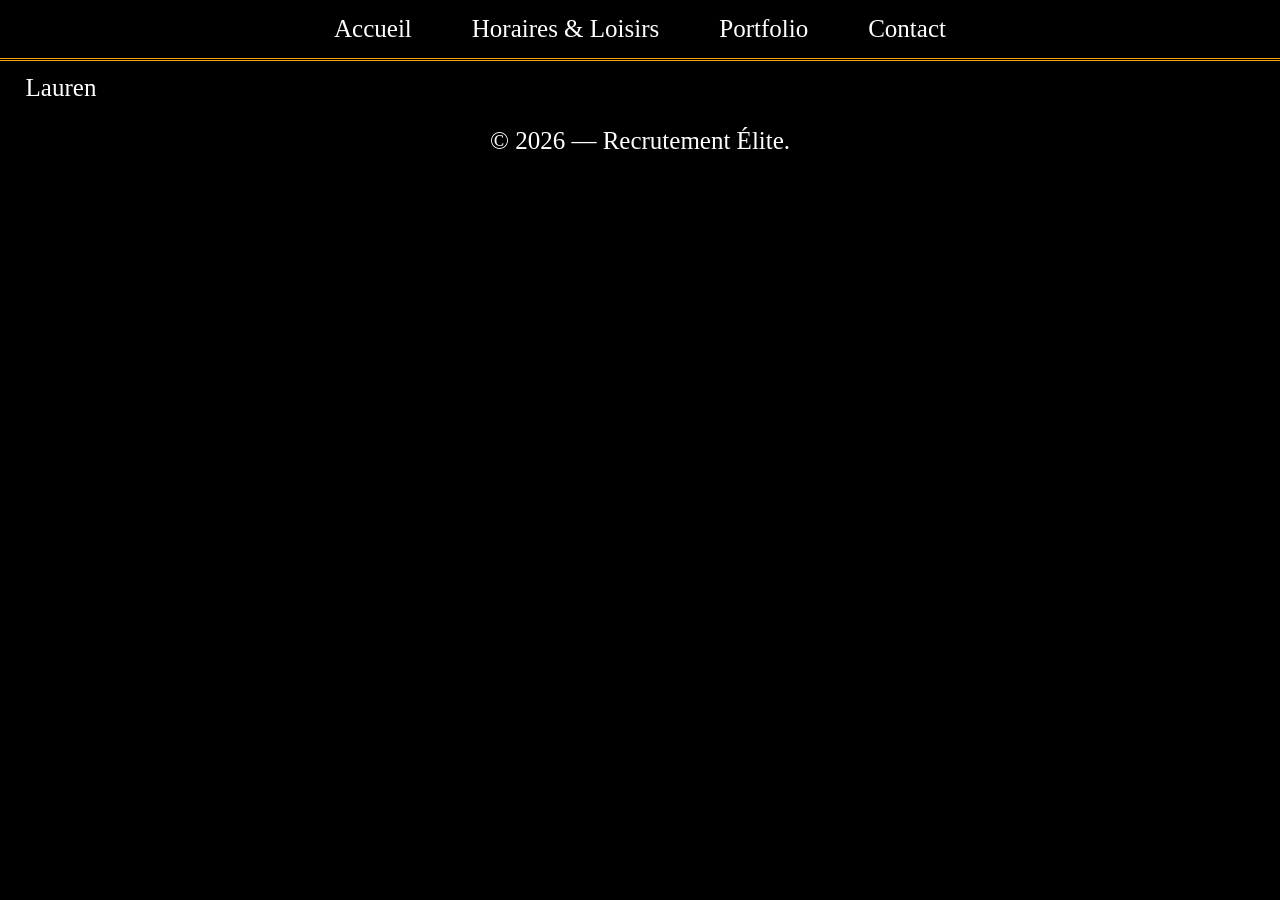
==== client/pages/contact.html @ 4969d4cc "Basic bitch foundation" ====
<!DOCTYPE html>
<html lang="fr">
<head>
    <meta charset="UTF-8">
    <meta name="viewport" content="width=device-width, initial-scale=1.0">
    <title>Recrutement Élite</title>
    <link rel="stylesheet" href="../css/style.css">
</head>
<body>
    <header>
        <nav>
            <ul>
                <li><a href="../../index.html">Accueil</a></li>
                <li><a href="loisirs.html">Horaires & Loisirs</a></li>
                <li><a href="portfolio.html">Portfolio</a></li>
                <li><a href="contact.html">Contact</a></li>
            </ul>
        </nav>
    </header>
    <main>
        <p>Lauren</p>
    </main>
    <footer>
    <p>© 2026 — Recrutement Élite.</p>
    </footer>
</body>
</html>
---- client/css/style.css ----
/* 

CODE COULEUR:

#000000 black
#14213d bleu foncé
#fca311 gold
#e5e5e5 gris
#ffffff blanc

*/




header {
    background-color: #000000;
    border-bottom-style: double ;
    border-color: #fca311;
}

body {
    margin: 0;
    background-color: #000000;
    font-family:'Times New Roman', Times, serif;
}

footer {
    color: #ffff;
    display: flex;
    justify-content: center;
}

nav ul {
    display: flex;
    justify-content: center;
    list-style: none;
    margin: 0;
    padding: 0;
    display: flex;
}

h2 {
    font-family:'Times New Roman', Times, serif;
    font-size: 100px;
    font-weight: 700;
    background: linear-gradient(15deg, #fca311 10%, #ffff 100%);
    -webkit-background-clip: text;
    -webkit-text-fill-color: transparent;
    background-clip: text;
    padding: 0%;
    margin: 1% 2%;
}

p {
    color: #ffff;
    margin: 1% 2%;
    font-size: 25px;
}

nav a {
    font-size: 25px;
    display: block;
    padding: 15px 30px;
    color: white;
    text-decoration: none;
}

nav a:hover {
    background-color: #14213d;
}

div {
    margin: 2%;
    display: flex;
    justify-content: center;
}

.div-auto-size {
    display: flex;
    justify-content: center;
    background: #000000;
    padding: 30px;
    border-radius: 0px;
    margin: 0%;
    border-color: #fca311;
    border-bottom-style: double;
}

.gradient-title {
    font-family:'Times New Roman', Times, serif;
    font-size: 150px;
    font-weight: 700;
    background: linear-gradient(15deg, #fca311 30%, #ffff 100%);
    -webkit-background-clip: text;
    -webkit-text-fill-color: transparent;
    background-clip: text;
    margin: 0 0 1rem 0;
    line-height: 1.2;
}



.section {
    display: flex;
    flex-direction: column;
    gap: 1%;
    border-color: #fca311;
    border-style: double;
    margin: 3%;
}
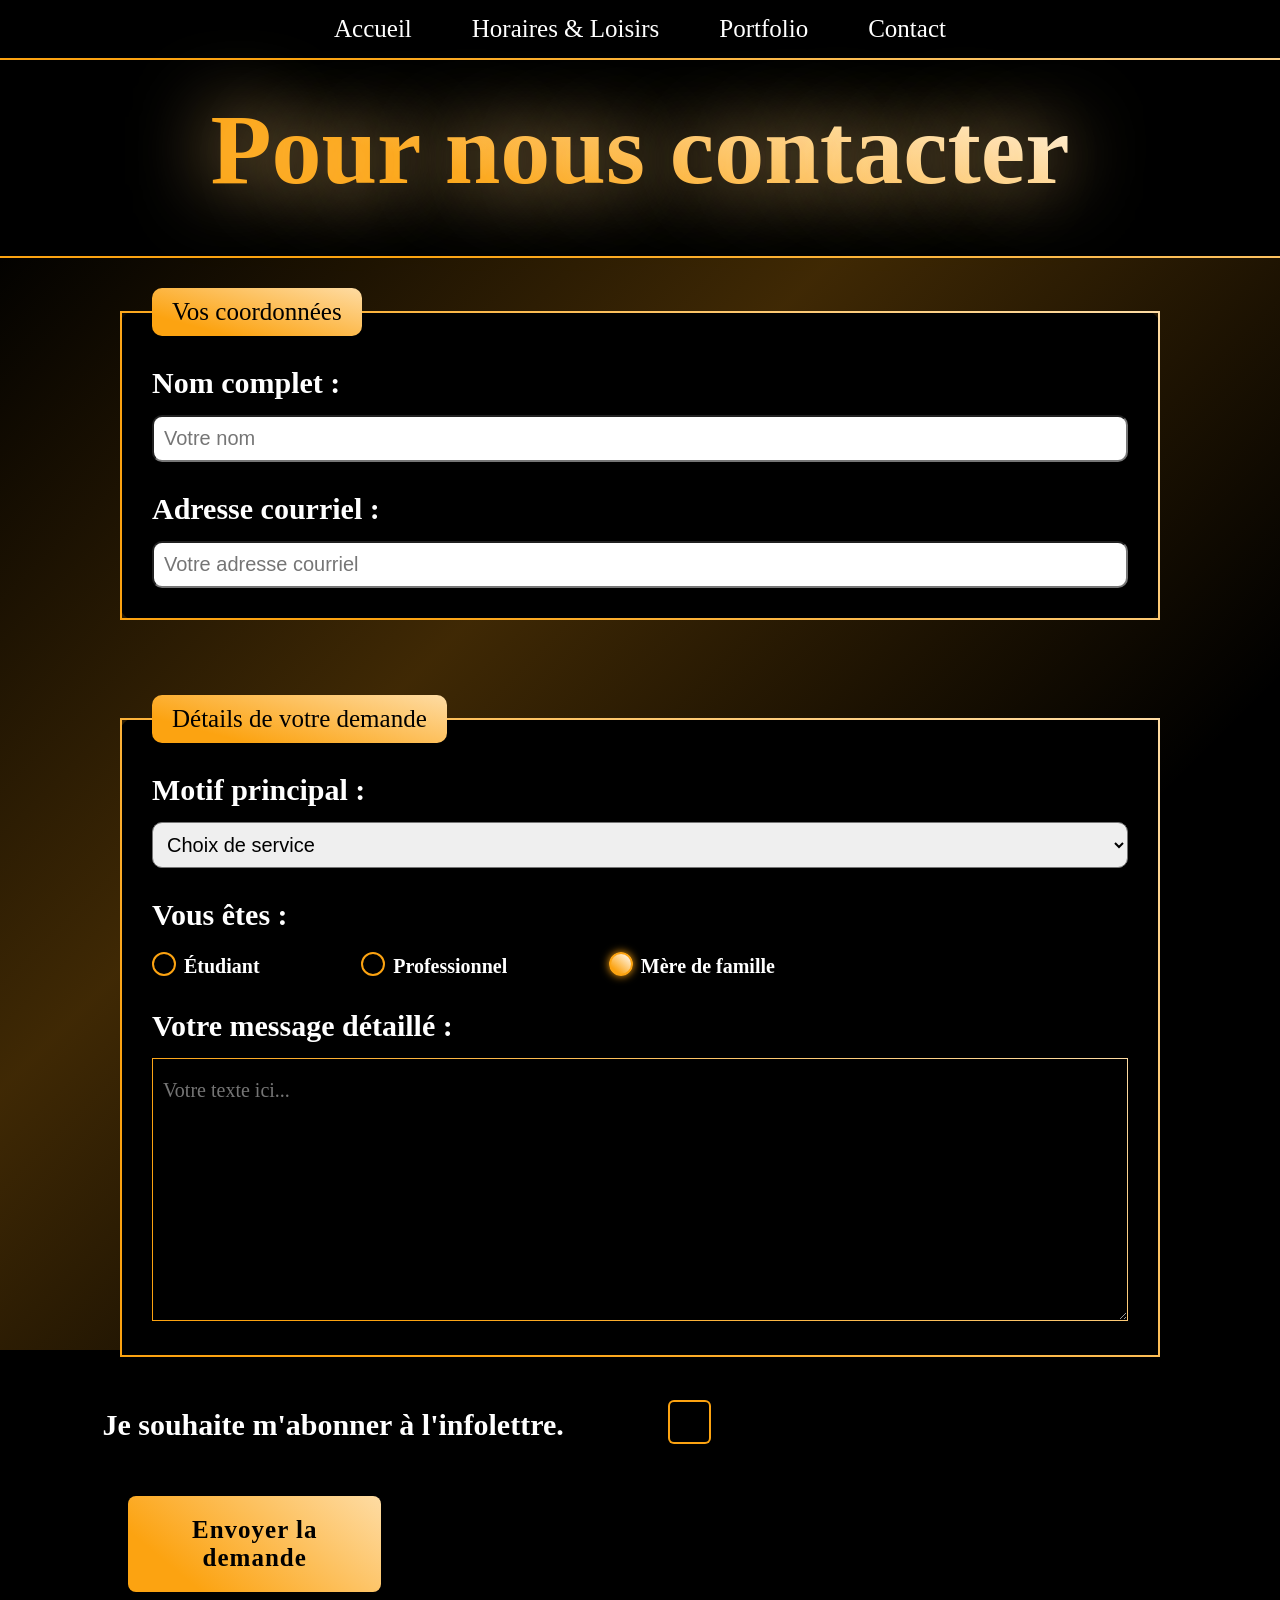
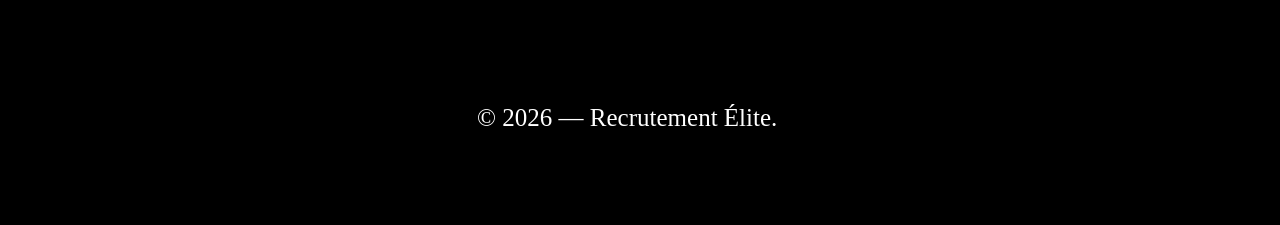
==== commit cc82a2f9: "Basic Bitch COMPLETED PAGES J'ai fait ma partie" ====
--- a/client/pages/contact.html
+++ b/client/pages/contact.html
@@ -18,7 +18,66 @@
         </nav>
     </header>
     <main>
-        <p>Lauren</p>
+        <div class="div-auto-size">
+            <h1 class="gradient-subtitle">Pour nous contacter</h1>
+        </div>
+
+        <form action="../../serveur/traitement.php">
+            <fieldset>
+                <legend>Vos coordonnées</legend>
+
+                <label for="nom">Nom complet :</label>
+                <input type="text" id="nom" name="nom" placeholder="Votre nom">
+
+                <label for="courriel">Adresse courriel :</label>
+                <input type="email" id="courriel" name="courriel" placeholder="Votre adresse courriel">
+            </fieldset>
+
+            <fieldset>
+                <legend>Détails de votre demande</legend>
+
+                <label for="service">Motif principal :</label>
+                <select id="service" name="service" placeholder="Votre nom">
+                    <option value="">Choix de service</option>
+                    <option value="prog">Programmation</option>
+                    <option value="finance">Planification financière</option>
+                    <option value="projet">Gestion de projet</option>
+                </select>
+
+                <h3>Vous êtes :</h3>
+
+
+                <div>
+                    <input class="radio" type="radio" id="prog" name="service" value="programmation">
+                    <label for="prog">Étudiant</label>
+
+                    <input class="radio" type="radio" id="finance" name="service" value="finance">
+                    <label for="finance">Professionnel</label>
+
+                    <input class="radio" type="radio" id="projet" name="service" value="projet" checked>
+                    <label for="projet">Mère de famille</label>
+                </div>
+
+                <br>
+
+                <label for="description">Votre message détaillé :</label>
+                <textarea id="description" name="description" value="description" placeholder="Votre texte ici..."></textarea>
+
+
+            </fieldset>
+            
+            <div class="checkbox-container">
+                <label class="checkbox-label" for="check">Je souhaite m'abonner à l'infolettre.</label>
+                <input type="checkbox" id="info" name="infolettre" value="info">
+            </div>
+
+            <div class="btn-wrapper">
+                <button type="submit">Envoyer la demande</button>
+            </div>
+            
+            
+            
+        </form>
     </main>
     <footer>
     <p>© 2026 — Recrutement Élite.</p>
--- a/client/css/style.css
+++ b/client/css/style.css
@@ -11,24 +11,237 @@
 */
 
 
-
+* {
+    box-sizing: border-box;
+}
 
 header {
     background-color: #000000;
-    border-bottom-style: double ;
-    border-color: #fca311;
+    border-image: linear-gradient(15deg, #fca311 20%, #ffffff 150%);
+    border-image-slice: 1;
+    border-bottom: 2px double #fca311; 
 }
 
 body {
     margin: 0;
     background-color: #000000;
     font-family:'Times New Roman', Times, serif;
+    position: relative;
+    overflow-x: hidden;
+}
+
+body::before {
+    content: '';
+    position: fixed;
+    top: -50%;
+    left: -50%;
+    width: 200%;
+    height: 200%;
+    background: linear-gradient(
+    135deg,      /* perpendiculaire à la diagonale */
+    transparent 30%,
+    rgba(252, 162, 17, 0.252) 50%,
+    transparent 70%
+    );
+    animation: shimmer 6s infinite linear;
+    pointer-events: none;
+    z-index: -10;
+}
+
+@keyframes shimmer {
+    0%   { transform: translate(-60%, -60%); }
+    100% { transform: translate(60%, 60%); }
 }
 
 footer {
     color: #ffff;
     display: flex;
     justify-content: center;
+    margin-top: 100px;
+    margin-bottom: 80px;
+}
+
+form {
+    display: flex;
+    flex-direction: column;
+    gap: 15px;
+}
+
+fieldset{
+    margin: 30px 120px;
+    border-image: linear-gradient(40deg, #fca311 20%, #ffffff 150%);
+    border-image-slice: 1;
+
+    border-radius: 15px;
+    padding: 30px 30px 0 30px;
+    
+    /* Forcer le rendu correct */
+    appearance: none;
+    -webkit-appearance: none;
+    background-color: #000000;
+}
+
+legend{
+    background: linear-gradient(15deg, #fca311 20%, #ffffff 150%);
+    padding: 10px 20px;
+    border-radius: 10px;
+    color: #000000;
+    font-size: 25px;
+}
+
+select{
+    width: 100%;
+    border-radius: 10px;
+    margin: 15px 0 30px 0;
+    padding: 10px;
+    font-size: 20px;
+    cursor: pointer;
+}
+
+label {
+    color: #ffffff;
+    font-size: 30px;
+    font-weight: bold;
+    margin: 0 10% 0px 0px;
+}
+
+input{
+    width: 100%;
+    padding: 10px;
+    font-size: 20px;
+    border-radius: 10px;
+    margin: 15px 0 30px 0;
+}
+
+input[type="checkbox"] {
+    appearance: none;
+    -webkit-appearance: none;
+    width: 3%;
+    border-radius: 4px;
+    background: #000000;
+    cursor: pointer;
+    vertical-align: middle;
+    margin: 0 0 0 8%;
+    padding: 40px 0px 0px 0px;
+    position: relative;
+
+    /* Bordure dégradée via box-shadow */
+    box-shadow: 0 0 0 2px #fca311;
+}
+
+
+input[type="checkbox"]:checked {
+    background: linear-gradient(40deg, #fca311 20%, #ffffff 150%);
+    box-shadow: 0 0 30px #fca311;
+    padding: 5px 0 0 0;
+}
+
+
+input[type="checkbox"]:checked::after {
+    padding: 0px 0 0 0;
+    content: '✔';
+    font-size: 3px;
+    display: block;
+    color: #000000;
+    font-size: 13px;
+    text-align: center;
+    line-height: 35px;
+}
+
+
+input[type="checkbox"]:hover {
+    box-shadow: 0 0 0 2px #fca311, 0 0 50px #ffcc79;
+}
+
+input[type="text"]{
+    cursor: text;
+}
+
+input[type="radio"] {
+    appearance: none;
+    -webkit-appearance: none;
+    width: 18px;
+    height: 18px;
+    border: 2px solid #fca311;
+    border-radius: 50%;
+    cursor: pointer;
+    vertical-align: middle;
+    margin: 5px 4px 15px 0px;
+    background: #000000;
+}
+
+input[type="radio"]:checked {
+    background: linear-gradient(40deg, #fca311 20%, #ffffff 100%);
+    box-shadow: 0 0 8px #fca311;
+}
+
+input[type="radio"] + label {
+    color: #ffffff;
+    font-size: 20px;
+    cursor: pointer;
+}
+
+textarea {
+    padding: 10px;
+    background: #000000;
+    border-image: linear-gradient(40deg, #fca311 20%, #ffffff 150%);
+    border-image-slice: 1;
+
+    border-radius: 15px;
+    padding: 20px 20px 20% 10px;
+    
+    appearance: none;
+    -webkit-appearance: none;
+    color: #ffffff;
+    font-size: 20px;
+    font-family: 'Times New Roman', Times, serif;
+    width: 100%;
+    resize: vertical; 
+    margin: 15px 0 30px 0;
+}
+
+textarea:focus {
+    outline: none;
+    border-color: #ffffff;
+    box-shadow: 0 0 30px #ffcc79;
+}
+
+button[type="submit"] {
+    padding: 20px 10px;
+    background: linear-gradient(40deg, #fca311 20%, #ffffff 150%);
+    color: #000000;
+    border: none;
+    border-radius: 8px;
+    font-size: 25px;
+    font-weight: 700;
+    font-family: 'Times New Roman', Times, serif;
+    cursor: pointer;
+    letter-spacing: 1px;
+    transition: all 0.3s ease;
+    overflow: hidden;
+    width: 22%;
+    align-self: flex-end;
+}
+
+button[type="submit"]:hover {
+    background: linear-gradient(40deg, #ffffff 20%, #fca311 150%);
+    box-shadow: 0 0 20px #fca311;
+    transform: translateY(-2px); /* légère élévation */
+}
+
+button[type="submit"]:active {
+    transform: translateY(0px);
+    box-shadow: 0 0 10px #fca311;
+}
+
+nav ul li{
+    margin-bottom: 0;
+}
+
+h3{
+    color: #ffffff;
+    font-size: 30px;
+    margin: 0 0 15px 0;
 }
 
 nav ul {
@@ -40,22 +253,60 @@
     display: flex;
 }
 
+ul {
+    font-size: 20px;
+}
+
+li{
+    margin-bottom: 10px;
+}
+
 h2 {
     font-family:'Times New Roman', Times, serif;
-    font-size: 100px;
+    font-size: 70px;
     font-weight: 700;
-    background: linear-gradient(15deg, #fca311 10%, #ffff 100%);
+    background: linear-gradient(15deg, #fca311 20%, #ffff 80%);
     -webkit-background-clip: text;
     -webkit-text-fill-color: transparent;
     background-clip: text;
     padding: 0%;
     margin: 1% 2%;
+    text-shadow: 0px 0px 60px #ffcc79;
 }
 
 p {
     color: #ffff;
-    margin: 1% 2%;
+    margin: 1% 3% 1% 1%;
     font-size: 25px;
+}
+
+figure {
+    margin: 0;
+    width: 250px;     
+}
+
+figure img {
+  width: 100%;
+  display: block;
+}
+
+figcaption {
+  font-size: 1.2rem;
+  color: #ffffff;
+  text-align: center;
+  margin-top: 6px;
+}
+
+blockquote{
+    font-size: 30px;
+}
+
+blockquote p{
+    font-size: 40px;
+}
+
+figure:last-child {
+    margin-right: 0; 
 }
 
 nav a {
@@ -70,12 +321,6 @@
     background-color: #14213d;
 }
 
-div {
-    margin: 2%;
-    display: flex;
-    justify-content: center;
-}
-
 .div-auto-size {
     display: flex;
     justify-content: center;
@@ -83,8 +328,9 @@
     padding: 30px;
     border-radius: 0px;
     margin: 0%;
-    border-color: #fca311;
-    border-bottom-style: double;
+    border-image: linear-gradient(15deg, #fca311 20%, #ffffff 150%);
+    border-image-slice: 1;
+    border-bottom: 2px double #fca311;
 }
 
 .gradient-title {
@@ -97,16 +343,100 @@
     background-clip: text;
     margin: 0 0 1rem 0;
     line-height: 1.2;
-}
-
-
-
-.section {
+    text-shadow: 0px 0px 80px #ffcc79;
+}
+
+.gradient-subtitle {
+    font-family:'Times New Roman', Times, serif;
+    font-size: 100px;
+    font-weight: 700;
+    background: linear-gradient(15deg, #fca311 30%, #ffff 100%);
+    -webkit-background-clip: text;
+    -webkit-text-fill-color: transparent;
+    background-clip: text;
+    margin: 0 0 1rem 0;
+    line-height: 1.2;
+    text-shadow: 0px 0px 80px #ffcc79;
+}
+
+.checkbox-container{
+    flex-direction: row;
+}
+
+.description {
+    background: #14213d;
+    padding: 30px;
+    color: white;
+    margin: 10px 130px;
+    display: flex;
+    align-items: flex-start;
+    justify-content: space-between; 
+    box-shadow: 3px 3px 0px #e5e5e5;
+    border-radius: 15px;
+    font-family: 'Helvetica Neue', Helvetica, sans-serif;
+}
+
+.checkbox-label{
+    vertical-align: bottom;
+    margin: 0 0 0 8%;
+}
+
+.section-title {
     display: flex;
     flex-direction: column;
-    gap: 1%;
-    border-color: #fca311;
-    border-style: double;
-    margin: 3%;
-}
-
+    gap: 10px;
+    margin: 5% 5% 2% 5%;
+    padding: 5px;
+    background-color: #000000;
+    
+    border: 20px solid transparent;  
+    border-image: linear-gradient(15deg, #fca311 20%, #ffffff 150%);
+    border-image-slice: 1;
+    border-bottom: 2px double #fca311; 
+    border-top-style: hidden;
+    border-right-style: hidden;
+
+    box-shadow: 15px -8px 60px #fca311;
+    z-index: 0;
+}
+
+.figures-group {
+    display: flex;
+    gap: 15px;         
+    flex-shrink: 0;    
+}
+
+.radio {
+    width: 10%;
+}
+
+.quote{
+    background: linear-gradient(315deg, #ffffff 10%, #14213d 10%);
+    padding: 30px;
+    color: white;
+    margin: 10px 130px;
+    display: flex;
+    align-items: flex-start;
+    justify-content: space-between; 
+    box-shadow: 3px 3px 0px #e5e5e5;
+    border-radius: 15px;
+    margin-top: 30px;
+}
+
+.wrapper {
+    margin: 2%;
+    display: flex;
+    justify-content: center;
+}
+
+.btn-wrapper{
+    padding: 3% 0 0 10%;
+}
+
+.first-image{
+    margin-left: auto;
+}
+
+#vertical{
+    flex-direction: column;
+}
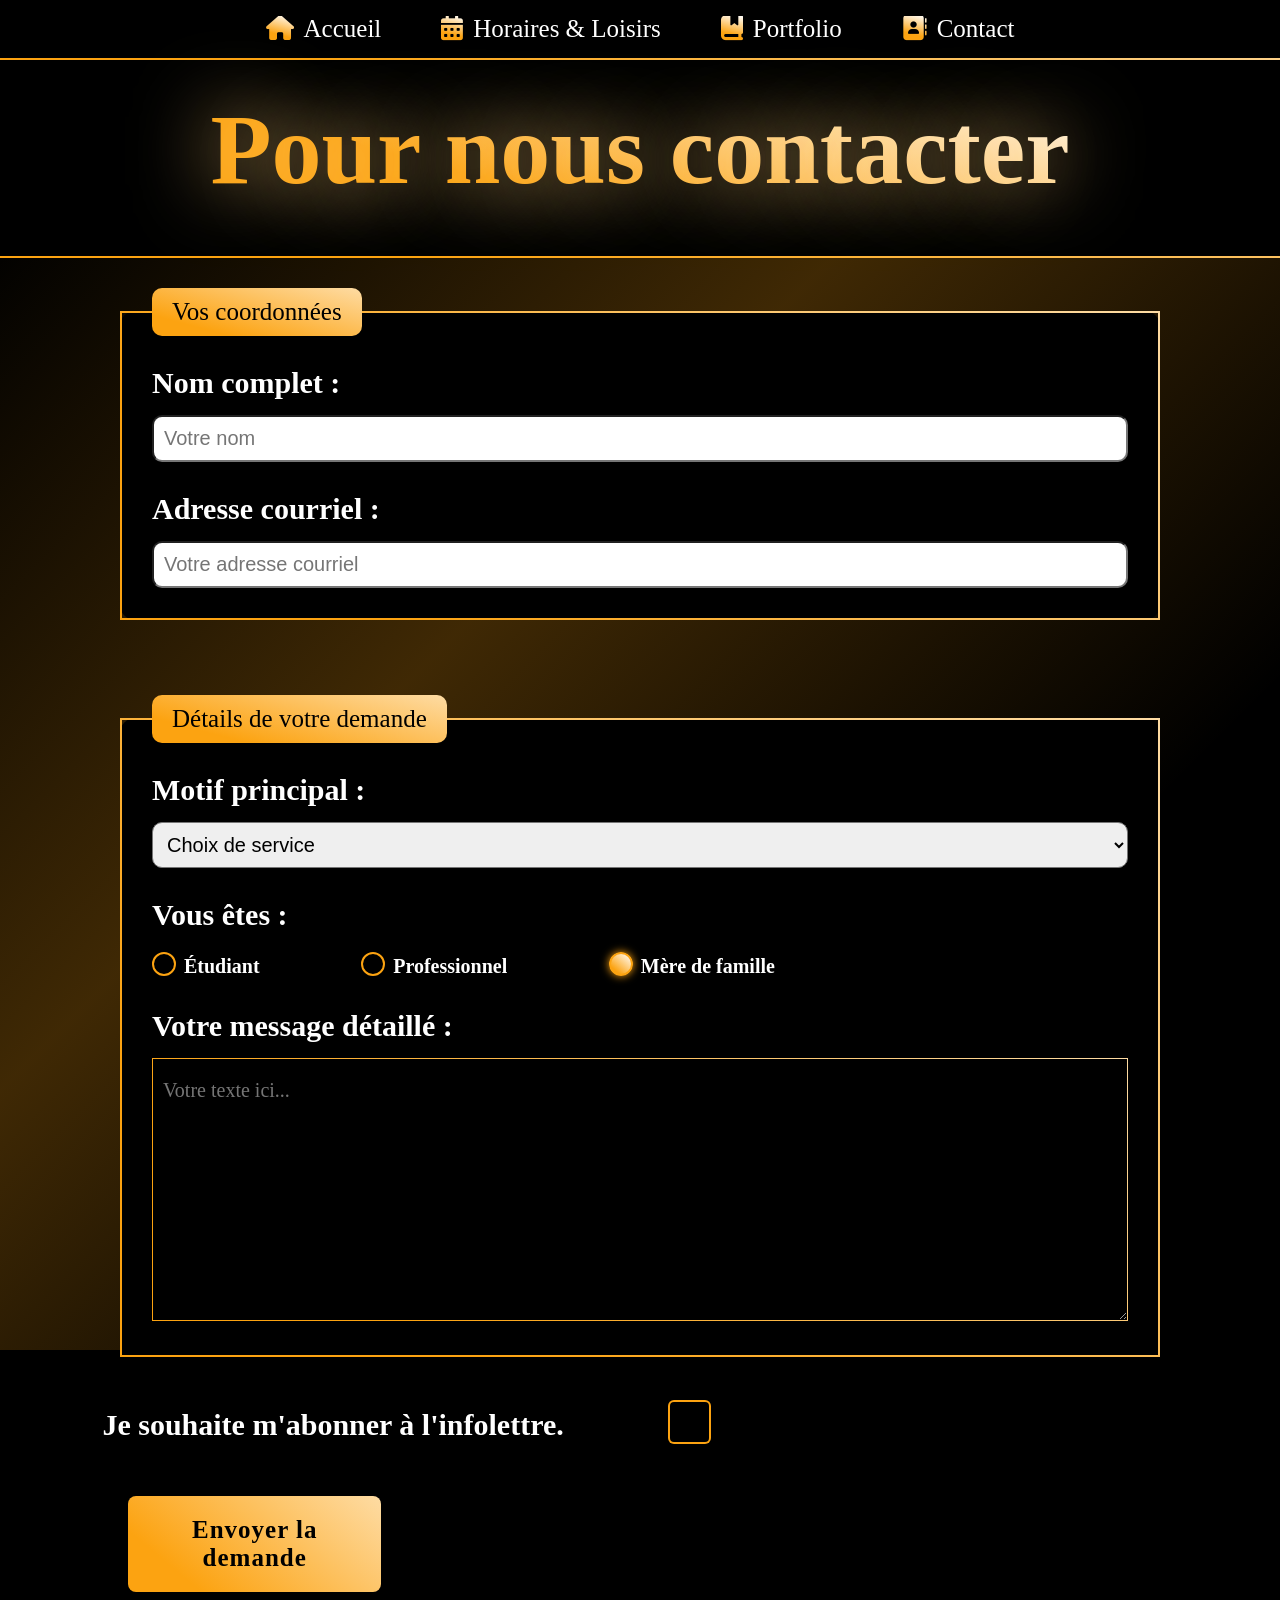
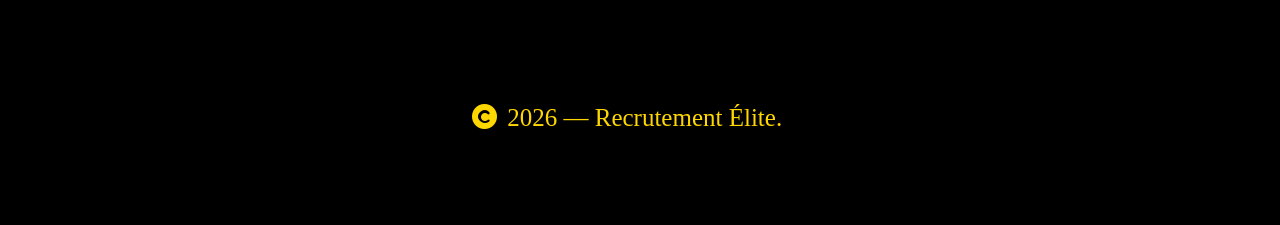
==== commit 5672ef0e: "A warm welcome inside of the new version of Recrutement ÉLITE" ====
--- a/client/pages/contact.html
+++ b/client/pages/contact.html
@@ -5,15 +5,16 @@
     <meta name="viewport" content="width=device-width, initial-scale=1.0">
     <title>Recrutement Élite</title>
     <link rel="stylesheet" href="../css/style.css">
+    <link rel="stylesheet" href="https://cdnjs.cloudflare.com/ajax/libs/font-awesome/6.7.2/css/all.min.css">
 </head>
 <body>
     <header>
         <nav>
             <ul>
-                <li><a href="../../index.html">Accueil</a></li>
-                <li><a href="loisirs.html">Horaires & Loisirs</a></li>
-                <li><a href="portfolio.html">Portfolio</a></li>
-                <li><a href="contact.html">Contact</a></li>
+                <li><a href="../../index.html"><i class="fa-solid fa-house"></i>Accueil</a></li>
+                <li><a href="loisirs.html"><i class="fa-solid fa-calendar-days"></i>Horaires & Loisirs</a></li>
+                <li><a href="portfolio.html"><i class="fa-solid fa-book-bookmark"></i>Portfolio</a></li>
+                <li><a href="contact.html"><i class="fa-solid fa-address-book"></i>Contact</a></li>
             </ul>
         </nav>
     </header>
@@ -80,7 +81,7 @@
         </form>
     </main>
     <footer>
-    <p>© 2026 — Recrutement Élite.</p>
+        <p><i class="fa-solid fa-copyright" id="icone-footer"></i>2026 — Recrutement Élite.</p>
     </footer>
 </body>
 </html>
--- a/client/css/style.css
+++ b/client/css/style.css
@@ -259,23 +259,11 @@
 
 li{
     margin-bottom: 10px;
-}
-
-h2 {
-    font-family:'Times New Roman', Times, serif;
-    font-size: 70px;
-    font-weight: 700;
-    background: linear-gradient(15deg, #fca311 20%, #ffff 80%);
-    -webkit-background-clip: text;
-    -webkit-text-fill-color: transparent;
-    background-clip: text;
-    padding: 0%;
-    margin: 1% 2%;
-    text-shadow: 0px 0px 60px #ffcc79;
+    color: gold;
 }
 
 p {
-    color: #ffff;
+    color: gold;
     margin: 1% 3% 1% 1%;
     font-size: 25px;
 }
@@ -320,6 +308,22 @@
 nav a:hover {
     background-color: #14213d;
 }
+
+i {
+  background: linear-gradient(15deg, #fca311 30%, #ffff 100%);
+  background-clip: text;
+  -webkit-text-fill-color: transparent;
+  color: transparent;
+  margin-right: 10px;
+}
+
+figcaption{
+    color: gold;
+}
+cite{
+    color: gold;
+}
+
 
 .div-auto-size {
     display: flex;
@@ -364,16 +368,15 @@
 }
 
 .description {
-    background: #14213d;
+    background: rgb(82, 82, 82);
     padding: 30px;
-    color: white;
     margin: 10px 130px;
     display: flex;
     align-items: flex-start;
     justify-content: space-between; 
-    box-shadow: 3px 3px 0px #e5e5e5;
+    box-shadow: 3px 3px 0px rgb(140, 140, 140);
     border-radius: 15px;
-    font-family: 'Helvetica Neue', Helvetica, sans-serif;
+    font-family: Georgia, serif;
 }
 
 .checkbox-label{
@@ -398,12 +401,56 @@
 
     box-shadow: 15px -8px 60px #fca311;
     z-index: 0;
-}
+
+    font-family:'Times New Roman', Times, serif;
+    font-size: 50px;
+    font-weight: 700;
+    background: linear-gradient(15deg, #fca311 20%, #ffff 80%);
+    -webkit-background-clip: text;
+    -webkit-text-fill-color: transparent;
+    background-clip: text;
+    padding: 0%;
+    margin: 50px;
+    text-shadow: 0px 0px 60px #ffcc79;
+}
+
+.section-title h2 {
+    margin: 30px;
+} 
+
+.section-title h1 {
+    margin: 30px;
+    font-size: 30px;
+} 
 
 .figures-group {
-    display: flex;
-    gap: 15px;         
-    flex-shrink: 0;    
+  padding: 30px;
+  display: flex;
+  gap: 10px;
+}
+
+.figures-group figure {
+  flex: 1;
+  margin: 0;
+}
+
+.figures-group img {
+  width: 100%;
+  height: 350px;
+  object-fit: cover;
+  box-shadow: 0 0 60px 5px #fca311;
+}
+
+.float-right {
+  float: right;
+  width: 180px;   
+  margin-right: 70px;
+}
+
+.float-right img {
+  width: 100%;
+  height: 270px;
+  box-shadow: 0 0 60px 5px #fca311;
 }
 
 .radio {
@@ -411,14 +458,13 @@
 }
 
 .quote{
-    background: linear-gradient(315deg, #ffffff 10%, #14213d 10%);
+    background: rgb(82, 82, 82);
     padding: 30px;
-    color: white;
     margin: 10px 130px;
     display: flex;
     align-items: flex-start;
     justify-content: space-between; 
-    box-shadow: 3px 3px 0px #e5e5e5;
+    box-shadow: 3px 3px 0px rgb(140, 140, 140);
     border-radius: 15px;
     margin-top: 30px;
 }
@@ -437,6 +483,114 @@
     margin-left: auto;
 }
 
+.fa-copyright {
+  -webkit-text-fill-color: gold;
+  background: none;
+  -webkit-background-clip: unset;
+  background-clip: unset;
+}
+
+.horaire {
+  height: 550px;
+  width: 80%;
+  margin: 0 auto;
+  border-collapse: collapse;
+  font-family: Arial, sans-serif;
+  font-size: 25px;
+}
+
+.horaire caption {
+    margin: 30px;
+}
+
+.horaire th, .horaire td {
+  border: 2px solid gold;
+  padding: 10px;
+  text-align: center;
+}
+
+/* En-tête */
+.horaire thead {
+  background-color: rgb(82, 82, 82);
+  color: gold;
+}
+
+/* Effet zébré */
+.horaire tbody tr:nth-child(even) {
+  background-color: rgb(140, 140, 140);
+}
+.horaire tbody tr:nth-child(odd) {
+  background-color: rgb(159, 159, 159);
+}
+
+/* Hover */
+.horaire tbody tr:hover {
+  background-color: gold;
+  cursor: pointer;
+}
+
+.horaire tbody tr:hover td {
+  border-color: black;
+}
+
+/* Pied de tableau */
+.horaire tfoot {
+  color: gold;
+  font-style: italic;
+  opacity: 0.8;
+}
+
+.horaire tfoot td {
+  border: none;
+}
+
+/* Section galerie */
+.portfolio {
+  padding: 50px 10%;
+  text-align: center;
+}
+
+/* Grid de la galerie */
+.grid-gallery {
+  display: grid;
+  grid-template-columns: repeat(3, 250px); 
+  grid-auto-rows: 250px; 
+  gap: 40px;
+  justify-content: center;
+}
+
+/* Style des figures */
+.grid-gallery figure {
+  background-color: rgb(82, 82, 82);
+  color: gold;
+  padding: 10px;
+  border-radius: 10px;
+  overflow: hidden;
+  box-shadow: 0 4px 6px rgba(0,0,0,0.1);
+  transition: transform 0.3s, box-shadow 0.3s;
+}
+
+/* Images */
+.grid-gallery figure img {
+  width: 100%;
+  height: 200px;
+  object-fit: cover;
+  display: block;
+}
+
+/* Figcaption */
+.grid-gallery figure figcaption {
+  font-size: 1rem;
+  color: gold;
+}
+
+/* Effet au survol */
+.grid-gallery figure:hover {
+  transform: scale(1.05);
+  box-shadow: 0 10px 20px rgba(0,0,0,0.3);
+}
+
 #vertical{
     flex-direction: column;
 }
+
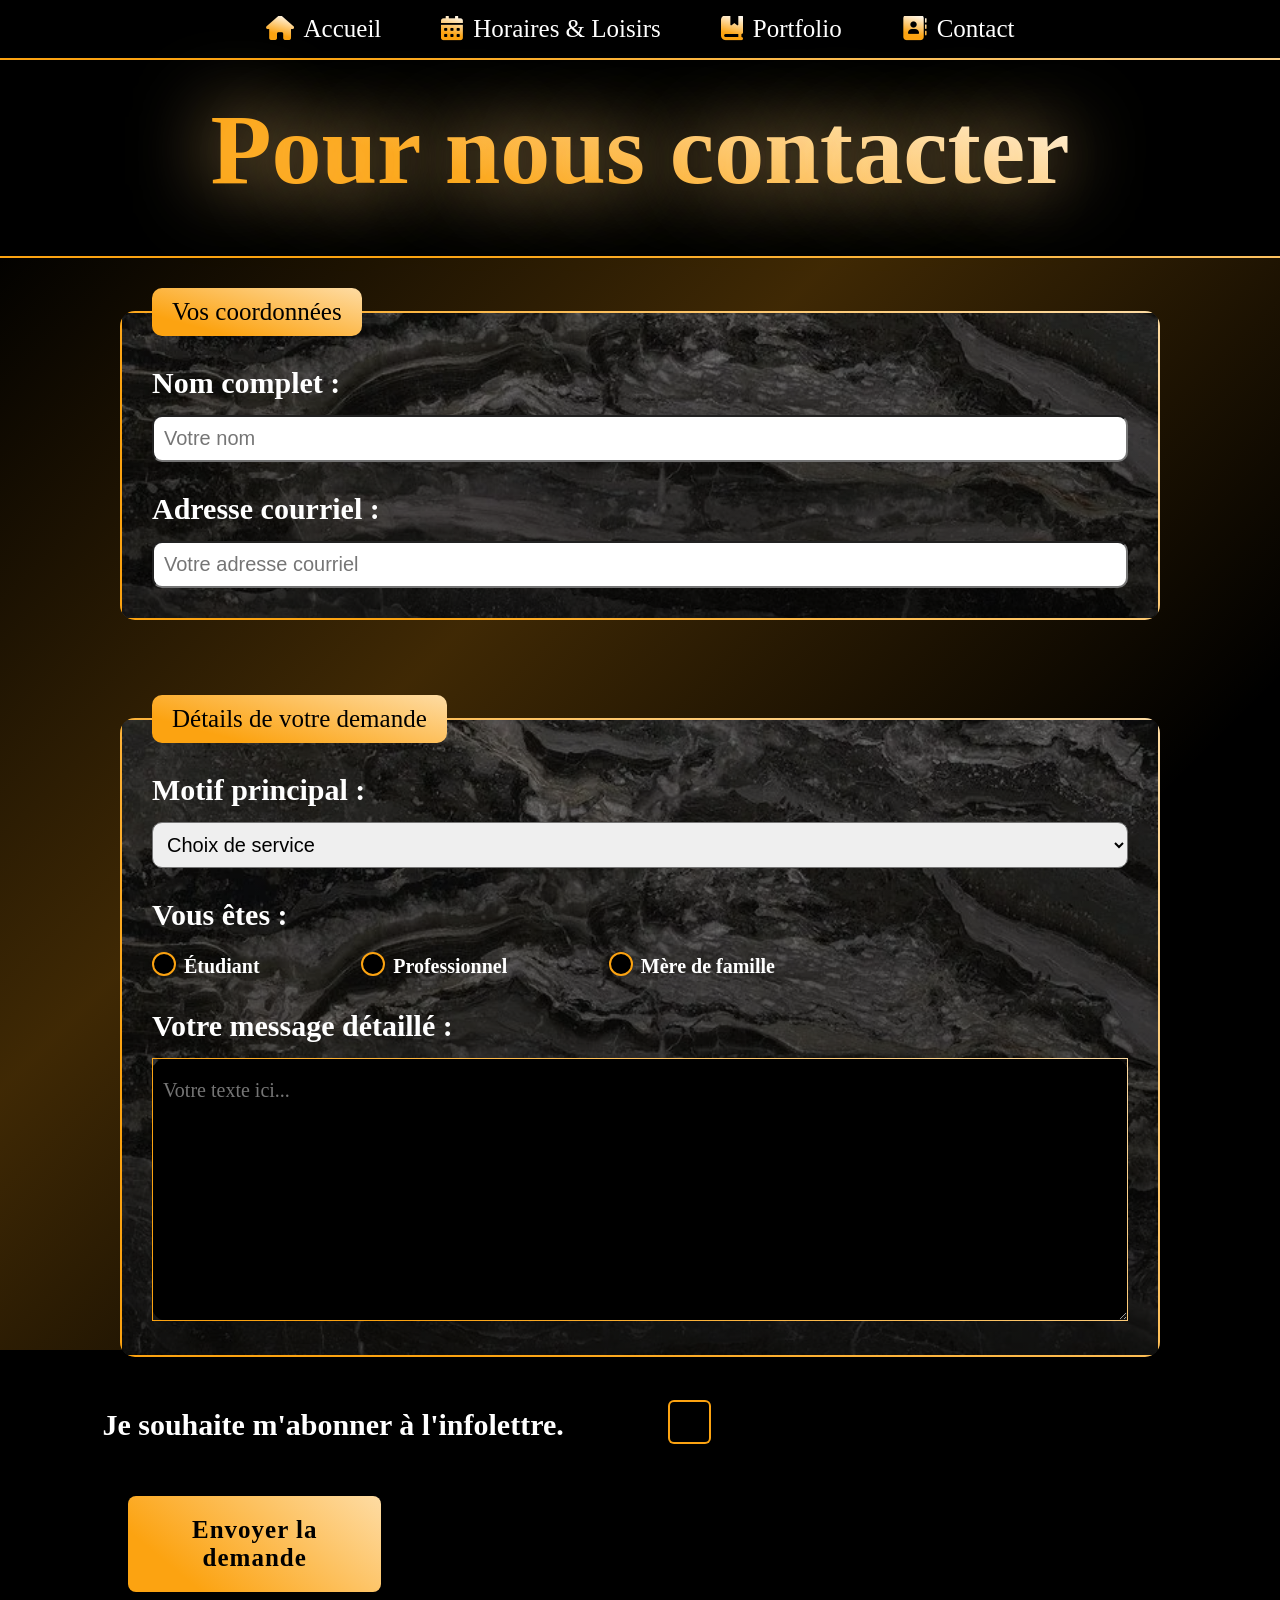
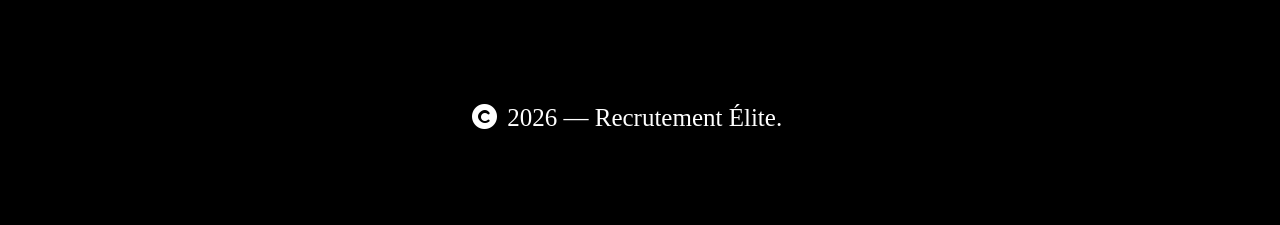
==== commit 54a39c97: "Final retouch White text + images portfolio upgrade" ====
--- a/client/pages/contact.html
+++ b/client/pages/contact.html
@@ -55,7 +55,7 @@
                     <input class="radio" type="radio" id="finance" name="service" value="finance">
                     <label for="finance">Professionnel</label>
 
-                    <input class="radio" type="radio" id="projet" name="service" value="projet" checked>
+                    <input class="radio" type="radio" id="projet" name="service" value="projet">
                     <label for="projet">Mère de famille</label>
                 </div>
 
@@ -81,7 +81,7 @@
         </form>
     </main>
     <footer>
-        <p><i class="fa-solid fa-copyright" id="icone-footer"></i>2026 — Recrutement Élite.</p>
+        <p class="footer"><i class="fa-solid fa-copyright" id="icone-footer"></i>2026 — Recrutement Élite.</p>
     </footer>
 </body>
 </html>
--- a/client/css/style.css
+++ b/client/css/style.css
@@ -78,7 +78,14 @@
     /* Forcer le rendu correct */
     appearance: none;
     -webkit-appearance: none;
-    background-color: #000000;
+
+    background: rgb(82, 82, 82);
+    background-image: 
+    linear-gradient(rgba(0,0,0,0.4), rgba(0,0,0,0.7)),
+    url("../images/darkmarble.png");
+    background-size: cover;       
+    background-position: center;   
+    background-repeat: no-repeat;
 }
 
 legend{
@@ -259,11 +266,11 @@
 
 li{
     margin-bottom: 10px;
-    color: gold;
+    color: #ffffff;
 }
 
 p {
-    color: gold;
+    color: #ffffff;
     margin: 1% 3% 1% 1%;
     font-size: 25px;
 }
@@ -306,6 +313,7 @@
 }
 
 nav a:hover {
+    cursor: pointer;
     background-color: #14213d;
 }
 
@@ -318,10 +326,10 @@
 }
 
 figcaption{
-    color: gold;
+    color: #ffcc79;
 }
 cite{
-    color: gold;
+    color: #ffffff;
 }
 
 
@@ -369,6 +377,12 @@
 
 .description {
     background: rgb(82, 82, 82);
+    background-image: 
+    linear-gradient(rgba(0,0,0,0.4), rgba(0,0,0,0.7)),
+    url("../images/darkmarble.png");
+    background-size: cover;       
+    background-position: center;   
+    background-repeat: no-repeat;
     padding: 30px;
     margin: 10px 130px;
     display: flex;
@@ -390,7 +404,6 @@
     gap: 10px;
     margin: 5% 5% 2% 5%;
     padding: 5px;
-    background-color: #000000;
     
     border: 20px solid transparent;  
     border-image: linear-gradient(15deg, #fca311 20%, #ffffff 150%);
@@ -400,27 +413,32 @@
     border-right-style: hidden;
 
     box-shadow: 15px -8px 60px #fca311;
-    z-index: 0;
 
     font-family:'Times New Roman', Times, serif;
     font-size: 50px;
     font-weight: 700;
+    padding: 0%;
+    margin: 50px;
+    background-color: black;
+}
+
+.section-title h2 {
+    margin: 30px;
     background: linear-gradient(15deg, #fca311 20%, #ffff 80%);
     -webkit-background-clip: text;
     -webkit-text-fill-color: transparent;
     background-clip: text;
-    padding: 0%;
-    margin: 50px;
     text-shadow: 0px 0px 60px #ffcc79;
-}
-
-.section-title h2 {
-    margin: 30px;
 } 
 
 .section-title h1 {
     margin: 30px;
     font-size: 30px;
+    background: linear-gradient(15deg, #fca311 20%, #ffff 80%);
+    -webkit-background-clip: text;
+    -webkit-text-fill-color: transparent;
+    background-clip: text;
+    text-shadow: 0px 0px 60px #ffcc79;
 } 
 
 .figures-group {
@@ -459,6 +477,12 @@
 
 .quote{
     background: rgb(82, 82, 82);
+    background-image: 
+    linear-gradient(rgba(0,0,0,0.4), rgba(0,0,0,0.7)),
+    url("../images/darkmarble.png");
+    background-size: cover;       
+    background-position: center;   
+    background-repeat: no-repeat;  
     padding: 30px;
     margin: 10px 130px;
     display: flex;
@@ -484,7 +508,7 @@
 }
 
 .fa-copyright {
-  -webkit-text-fill-color: gold;
+  -webkit-text-fill-color: #ffffff;
   background: none;
   -webkit-background-clip: unset;
   background-clip: unset;
@@ -495,12 +519,13 @@
   width: 80%;
   margin: 0 auto;
   border-collapse: collapse;
-  font-family: Arial, sans-serif;
-  font-size: 25px;
+  font-family: Georgia, serif;
+  font-size: 27px;
 }
 
 .horaire caption {
-    margin: 30px;
+    margin: 10px;
+    scale: 80%;
 }
 
 .horaire th, .horaire td {
@@ -509,33 +534,32 @@
   text-align: center;
 }
 
-/* En-tête */
 .horaire thead {
+  background-image: 
+  linear-gradient(rgba(0,0,0,0.1), rgba(0,0,0,0.1)),
+  url("../images/darkmarble.png");
+  background-size: cover;       
+  background-position: center;   
+  background-repeat: no-repeat;
   background-color: rgb(82, 82, 82);
   color: gold;
 }
 
-/* Effet zébré */
 .horaire tbody tr:nth-child(even) {
   background-color: rgb(140, 140, 140);
 }
 .horaire tbody tr:nth-child(odd) {
   background-color: rgb(159, 159, 159);
-}
-
-/* Hover */
+  box-shadow: 0 -5px 25px 2px #fca311;
+}
+
 .horaire tbody tr:hover {
-  background-color: gold;
+  background-color: rgb(184, 184, 184);
   cursor: pointer;
 }
 
-.horaire tbody tr:hover td {
-  border-color: black;
-}
-
-/* Pied de tableau */
 .horaire tfoot {
-  color: gold;
+  color: #ffffff;
   font-style: italic;
   opacity: 0.8;
 }
@@ -544,50 +568,68 @@
   border: none;
 }
 
-/* Section galerie */
 .portfolio {
   padding: 50px 10%;
   text-align: center;
 }
 
-/* Grid de la galerie */
 .grid-gallery {
   display: grid;
-  grid-template-columns: repeat(3, 250px); 
-  grid-auto-rows: 250px; 
+  grid-template-columns: repeat(3, 300px); 
+  grid-auto-rows: 420px; 
   gap: 40px;
   justify-content: center;
 }
 
-/* Style des figures */
 .grid-gallery figure {
+  width: 100%;
+  background-image: 
+  linear-gradient(rgba(0,0,0,0.1), rgba(0,0,0,0.1)),
+  url("../images/darkmarble.png");
+  background-size: cover;       
+  background-position: center;   
+  background-repeat: no-repeat;
   background-color: rgb(82, 82, 82);
   color: gold;
-  padding: 10px;
+  padding: 38px;
   border-radius: 10px;
   overflow: hidden;
-  box-shadow: 0 4px 6px rgba(0,0,0,0.1);
+  box-shadow: 3px 3px 0px rgb(140, 140, 140);
   transition: transform 0.3s, box-shadow 0.3s;
 }
 
-/* Images */
+.grid-gallery figure:hover {
+    cursor: pointer;
+}
+
 .grid-gallery figure img {
+  border: solid 3px gold;
+  border-radius: 15px;
   width: 100%;
   height: 200px;
   object-fit: cover;
   display: block;
-}
-
-/* Figcaption */
+  box-shadow: 0 0 60px 5px #fca311;
+  margin-bottom: 12px;
+}
+
 .grid-gallery figure figcaption {
-  font-size: 1rem;
   color: gold;
-}
-
-/* Effet au survol */
+  font-weight: bold;
+  font-size: 25px;
+}
+
+.grid-gallery p {
+  margin-top: 10px;       
+  font-size: 23px;
+}
+
 .grid-gallery figure:hover {
   transform: scale(1.05);
-  box-shadow: 0 10px 20px rgba(0,0,0,0.3);
+}
+
+.footer{
+    color: #ffffff;
 }
 
 #vertical{
